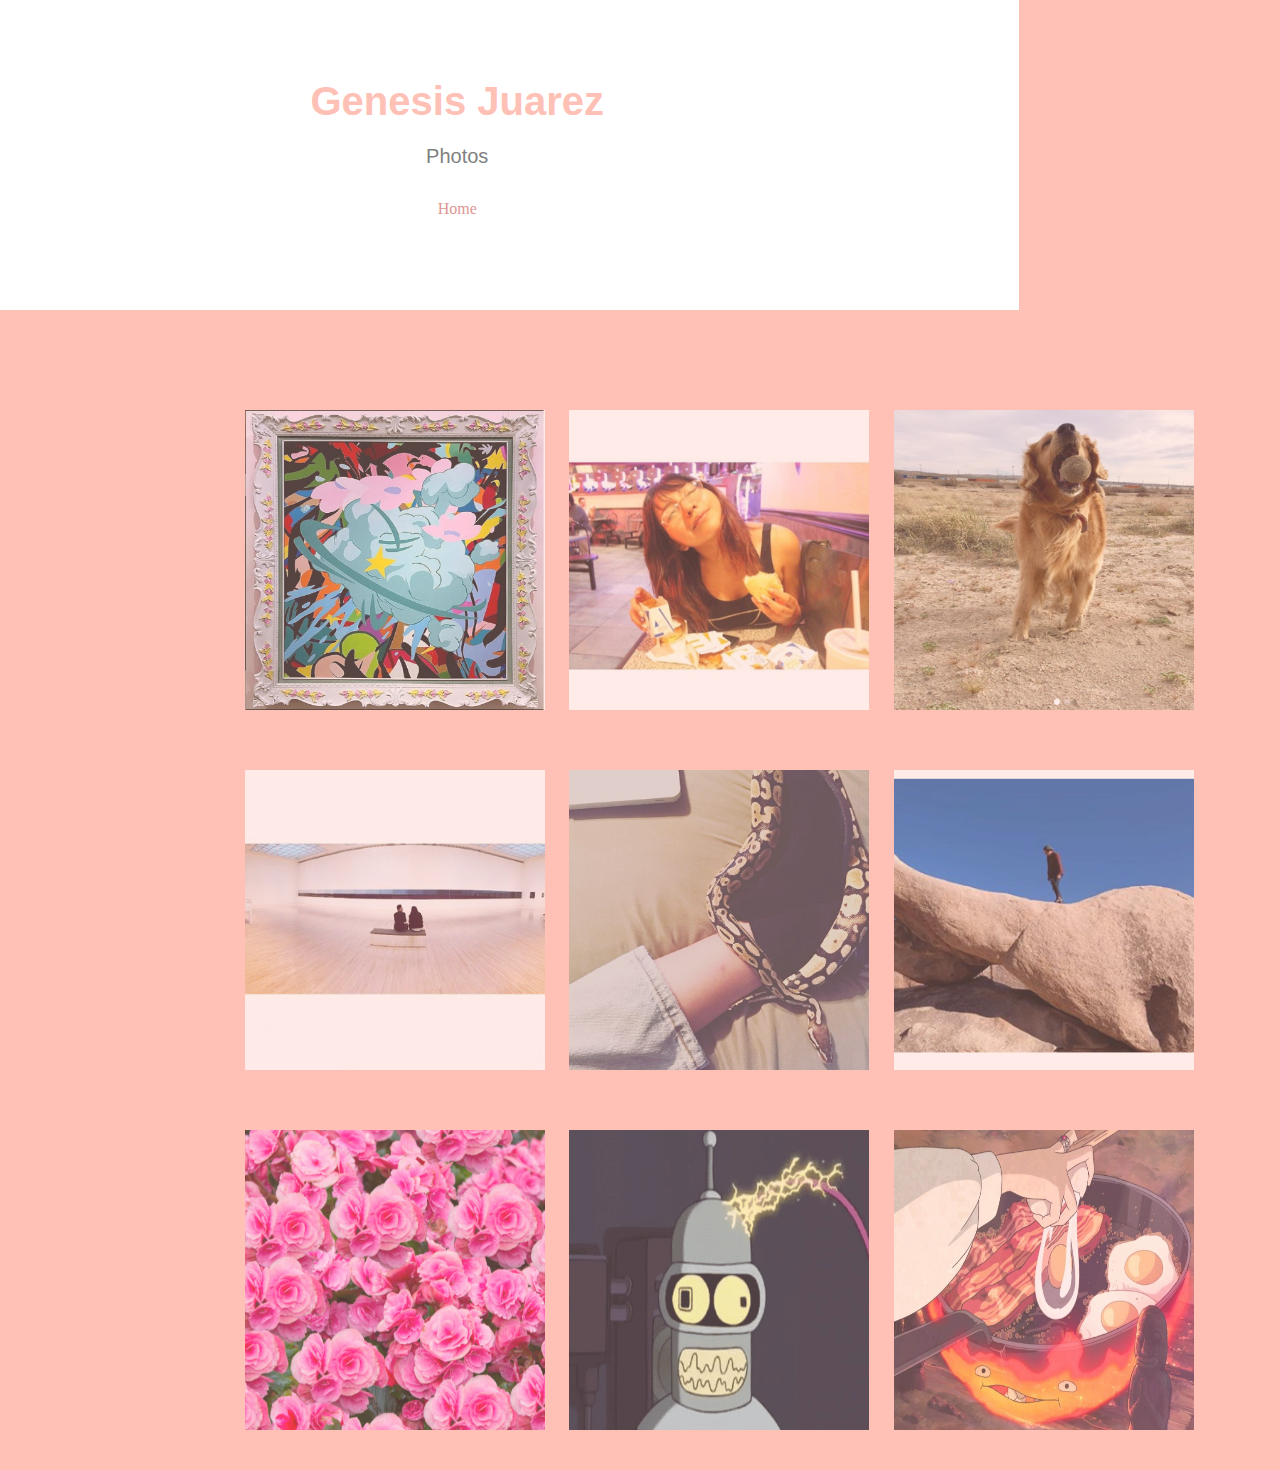
==== Portfolio.html @ 42b9bd75 "Update Portfolio.html" ====
<!DOCTYPE html>
<html>
<head>
	<title></title>
	<link rel="stylesheet" type="text/css" href="css/style.css">
</head>

<body>
<div class="artall">
	<div class="headerIm">
  		<h1 id="headercen" class="genesisname"> Genesis Juarez</h1>
  		<p id="headercen" class="other"> Photos </p>
  		<a id="headercen" class="butt1" href="index.html"> Home</a>
	</div>

	<div id="pictures">
			<div class="row">
				<div class="item"> <img src="down1.PNG" height="300px" width="300px"> </div>
				<div class="item"> <img src="assets/img/_2.PNG" height="300px" width="300px"> </div>
				<div class="item"> <img src="assets/img/_3.PNG" height="300px" width="300px"> </div>
			</div>
			<div class="row">
				<div class="item"> <img src="assets/img/_4.PNG" height="300px" width="300px"> </div>
				<div class="item"> <img src="assets/img/_5.PNG" height="300px" width="300px"> </div>
				<div class="item"> <img src="assets/img/_6.PNG" height="300px" width="300px"> </div>
			</div>
			<div class="row">
				<div class="item">  <img src="assets/img/_7.PNG" height="300px" width="300px"> </div>
				<div class="item">  <img src="assets/img/_8.PNG" height="300px" width="300px"> </div>
				<div class="item">  <img src="assets/img/_9.PNG" height="300px" width="300px"> </div>
			</div>
		</div>
	</div>
</div>
</body>
</html>
---- css/style.css ----
/* Main Page */

html, body {
	height:100%;
	width: 100%;
	background:#FFC0B5;
	font-family: Helvetica, sans-serif;
	line-height: 1.8em;
    margin: 0px;
    padding: 0px;
}


.genesisname {
	color: #FFC0B5;
	font-size: 30pt;

}


#headercen{
	position: relative;
	left:1%;
}

#name {
	font-size:100px;
	font-weight:bold;
	position: relative;
	top:0px;
	left: 70px;
}

.other {
	position: static;
	color:black;
	margin-left: 0px;
	font-size: 20px;
	color:grey;
}

#container-1 {
	background-color:#FFFFFF;
	color:#E09494;
	margin:0;
	height: 300px;
}

#container-2 {
	height: 500px;
	background-color:#FFC5C5;
	display: flex;
	justify-content: center;
}

.ubuttons {
	display: flex;
	flex-direction: row;
	justify-content: center;
	position: relative;
	top:60px;
	left: -2%;
}
.ibutton {
	width:250px;
	height: 250px;
	background-color: white;
	color:#FFC0B5;
	border-radius: 50%;
	font-size: 24px;
	margin:25px;
	border:0px;
	padding: 15px;
}

.otti1{
	position: relative;
	left:-360px;
}
.otti3 {
	position: relative;
	left:360px;
}


.button {
	width: 250px;
	height: 250px;
	background-color:#FFFFFF;
	color:pink;
	border: 2px;
	padding: 15px  32px;
	font-size: 26px;
	border-radius: 50%;
	position: relative;
	left: 400px;
	top: 75px;
	padding: 25px;
	margin:30px;
	cursor: pointer;
}



a {
	text-decoration: none;
	color:#E09494;

}


#flower {
	height: 600px;
	width: 100px;
	position: absolute;
	bottom: 30%;
	left: 15%;
}

#flower2 {
	height: 600px;
	width: 100px;
	position: absolute;
	bottom: 30%;
	right: 15%;
}






/* Face 2 */







/* Face 3 */
.all {
	background-color:#FFC5C5;
}


.item {
	height: 120px;
	width: 120px;
	margin: 10px;
	margin-top: 10px;
	margin: 30px;
}



.row {
	width: 100%;
	height: 120px;
	margin: 0px;
	padding: 120px;
	position: relative;
	left: 50px;
}

.item {
	position: relative;
	left:65px;
	top:-30px;
	background-color:#FFC0B5;
	display: inline-block;
	opacity: 0.7;
	height:300px;
	width: 300px;
	margin: 10px;
	margin-top: 10px;
}

}


.item {

	margin: 10px;
	margin-top: 10px;
}



.item:hover {
	opacity: 1;
	transform: scale(1.2);
	border-radius: 50%;
	transition-duration: 1s;
}



.artall {
	max-width: 1024px;
}

.butt1 {
	font-size: 12pt;
	font-color: pink;
	font-family: helvetica sans-serif;
	font-style: thin;
}

.header {
  width: 100%;
  height: 270px;
  padding: 60px;
  text-align: center;
  background: white;
  color: pink;
  font-size: 26px;
  position: relative;
  margin-left: -125px;
}


/* EDUCATION */ 

#all {
	height: 900px;
}

.headerEd {
  width: 100%;
  height: 190px;
  padding: 60px;
  text-align: center;
  background: white;
  color: pink;
  font-size: 26px;
  position: relative;
  margin-left: -125px;
}

#container-4 {
	max-width: 800px;
	height:400px;
}

#cal {
	position: relative;
	left: 34%;
}



#container-5 {
	position: relative;
	bottom: 400px;
	max-width: 800px;
}

#home {
	position: relative;
	bottom: 500px;
}

.sbutt {
	width: 200px;
	height: 200px;
	background-color:#FFFFFF;
	color:pink;
	border: 2px;
	padding: 15px  32px;
	font-size: 26px;
	border-radius: 50%;
	padding: 25px;
	margin:30px;
	cursor: pointer;
	position: relative;
	bottom: 940px;
	left: 400px;
}







.headerIm {
  width: 100%;
  height: 190px;
  padding: 60px;
  text-align: center;
  background: white;
  color: pink;
  font-size: 26px;
  position: relative;
  margin-left: -125px;
}




/* Meet Me */

 .meImg {
 	position: relative;
 	left: 170px;
 	bottom: 300px
 }


#button {
	border-radius: 50%;
	height: 50px;
	width: 50px;
}


#Meet {
	color:black;
	font-size: 80pt;
	position: relative;
	left: 65pt;
	top: 15pt;
}

#me {
	color: black;
	font-size: 80pt;
	position: relative;
	left: 160pt;
	top: -390px;

}


.burger {
	height: 15px;
	width: 15px;
	position: relative;
	top: -280px;
	left: 340px;
}

.burger {
    animation-name: bounce;
    animation-duration: 0.5s;
    animation-delay: 0s;
    animation-iteration-count: infinite;
    animation-direction: alternate;
    animation-timing-function: cubic-bezier(0.42, 0, 0.7, 0.5);

}

@keyframes bounce {  
    from{transform: translateY(-200px)}
    to{transform: translateY(30px)}
 }


 #gen1 {
 	border-radius: 50%; 
 	position: relative;
 	left: 250px;
 }

  #gen2 {
 	border-radius: 50%;
 	position: relative;
 	left: -55px;
 }


  #gen3 {
 	border-radius: 50%;
 	position: relative;
 	left: -350px;
 	
 }

  #gen4 {
 	border-radius: 50%;
 	position: relative;
 	left: -650px;

 }

.juarez {
	height: 270px;
	width: 270px;
}


.row2 {
	width: 100%;
	height: 120px;
	margin: 0px;
	padding: 120px;
	position: relative;
	left: 230px;
	top: -830px;
}

 .juarez {
	position: relative;
	margin: 10px;
	background-color: #FFC0B5;
	display: inline-block;
	opacity: 0.8;
	overflow: hidden;
}




.juarez:hover {
	opacity: 1;
	transform: scale(1.2);
	border-radius: 50%;
	transition-duration: 1s;
}
 

#juarez {
    animation-name: move;
    animation-duration: 2.7s;
    animation-delay: 0s;
    animation-iteration-count: infinite;
    animation-direction: alternate;
    animation-timing-function: cubic-bezier(0.42, 0, 0.7, 0.9);

}

@keyframes move {  
    from{transform: translateX(0px)}
    to{transform: translateX(-630px)}
 }


 #juar {
    animation-name: movee;
    animation-duration: 2.7s;
    animation-delay: 0s;
    animation-iteration-count: infinite;
    animation-direction: alternate;
    animation-timing-function: cubic-bezier(0.42, 0, 0.7, 0.9);

}

@keyframes movee {  
    from{transform: translateX(0px)}
    to{transform: translateX(630px)}
 }

.ibutt {
	width:1200px;
	height:60px;
	background-color: #FFF;
	color: #E09494;
	font-size: 26px;
	position: relative;
	left:0px;
	top:50px;
	cursor:pointer;
	border: 0px;

}

.buten1 {
	width: 700px;
	height:60px;
	background-color:#FFFFFF;
	color:#E09494;
	font-size: 26px;
	position: relative;
	left:818px;
	top:-690px;
	cursor: pointer;
	border: 0px;

}

#juare {
	opacity: 0.9;
}



.row4 {
	display: flex;
	flex-direction: row;
	justify-content: space-between;

} 

.col3 {
	position: relative;
	left: 210px;
	margin-left: 25px;

}

#pp {
	width: 400px;
	height: 300px;
	font-family: helvetica;
	font-size: 15pt;
	color: #5F5C5C;
	margin: 35px;
	padding: 35px;
	text-align: center;
	border-color:white;
	position: relative;
	top: -620px;
	border: 4pt dashed;
	border-color: white;
	background-position: relative;
}

#dogg {
	width: 400px;
	height: 300px;
	font-family: helvetica;
	font-size: 15pt;
	color: #5F5C5C;
	margin: 35px;
	padding: 35px;
	text-align: center;
	border-color:white;
	position: relative;
	top: -620px;
	border: 4pt dashed;
	border-color: white;
	background-position: relative;

}


#movie {
	width: 400px;
	height: 300px;
	font-family: helvetica;
	font-size: 15pt;
	color: #5F5C5C;
	margin: 35px;
	padding: 35px;
	text-align: center;
	border-color:white;
	position: relative;
	top: -620px;
	border:4pt dashed;
	border-color: white;
	background-position: relative;

}


.box {
	position: relative;
	top: -40px;
}



.lol {
	height: 5px;
	width: 5px;
	position: relative;
	top: -320px;
	left: 630px;
}

.lol {
    animation-name: bog;
    animation-duration: 0.9s;
    animation-delay: 0s;
    animation-iteration-count: infinite;
    animation-direction: alternate;
    animation-timing-function: cubic-bezier(0.42, 0, 0.7, 0.5);

}



 .sul {
	height: 5px;
	width: 5px;
	position: relative;
	top: -480px;
	left: 630px;
}

.sul {
    animation-name: dog;
    animation-duration: 0.9s;
    animation-delay: 0s;
    animation-iteration-count: infinite;
    animation-direction: alternate;
    animation-timing-function: cubic-bezier(0.42, 0, 0.7, 0.9);

}

@keyframes dog {  
    from{transform: rotate(0deg)}
    to{transform: rotate(0deg)}
 }

 .char {
	height: 50px;
	width: 50px;
	position: relative;
	top: -390px;
	left: 740px;
}

.char {
    animation-name: fog;
    animation-duration: 0.9s;
    animation-delay: 0s;
    animation-iteration-count: infinite;
    animation-direction: alternate;
    animation-timing-function: cubic-bezier(0.42, 0, 0.7, 0.5);

}

 .calc {
	height: 5px;
	width: 5px;
	position: relative;
	top: -470px;
	left: 970px;
}

.calc {
    animation-name: spa;
    animation-duration:2s;
    animation-delay: 0s;
    animation-iteration-count: infinite;
    animation-direction: alternate;
    animation-timing-function: cubic-bezier(0.42, 0, 0.7, 1.5);

}

.seal {
	display: flex; 
	justify-content:space-around;
	margin: 15px;
	padding: 100px;
	width: 600px;
	background-color:#FFC0B5;
	position: relative;
	left:300px;
	opacity: 0.8;
}

.seal:hover {
	opacity: 1;
	cursor: pointer;

}




#first {
	background-color: white;
	height:800px;

}
#second {
	background-color:#FFC0B5;
	height: 800px;
}

h2 {
	font-family: helvetica;
	font-size: 29pt;
	position: relative;
	top:55px;
	left:25px;
}
.sss {
	color:pink;
	font-style: bold;
	font-family: arial;
	color: grey;
	display: flex;
	justify-content: center;
}

.ccc {
	color:white;
	font-style: bold;
	font-family: arial;
	color: grey;
	display: flex;
	justify-content: center;
}

#S1, #S2 {
	font-family: arial serif;
	font-size: 18pt;
	text-align: center;
	color: grey;
	display: flex;
	justify-content: center;
	position: relative;
	top:-340px;
}



#S2 {
	font-family:arial serif;
	font-size: 18t;
	text-align: center;
	color:grey;
	display: flex;
	justify-content: center;
}

.palms {
	position: relative;
	top:343px;
}
.Road {
	position: relative;
	left:500px;
	top:370px;
}


#cal {
	position: relative;
	left: 250px;
	bottom: -211px;

}


.seal2 {
	position: relative;
	left:500px;
	top:-220px;
	text-align: center;

}

.learnmore {
	font-family: arial;
	font-size: 15pt;
	color:grey;

}
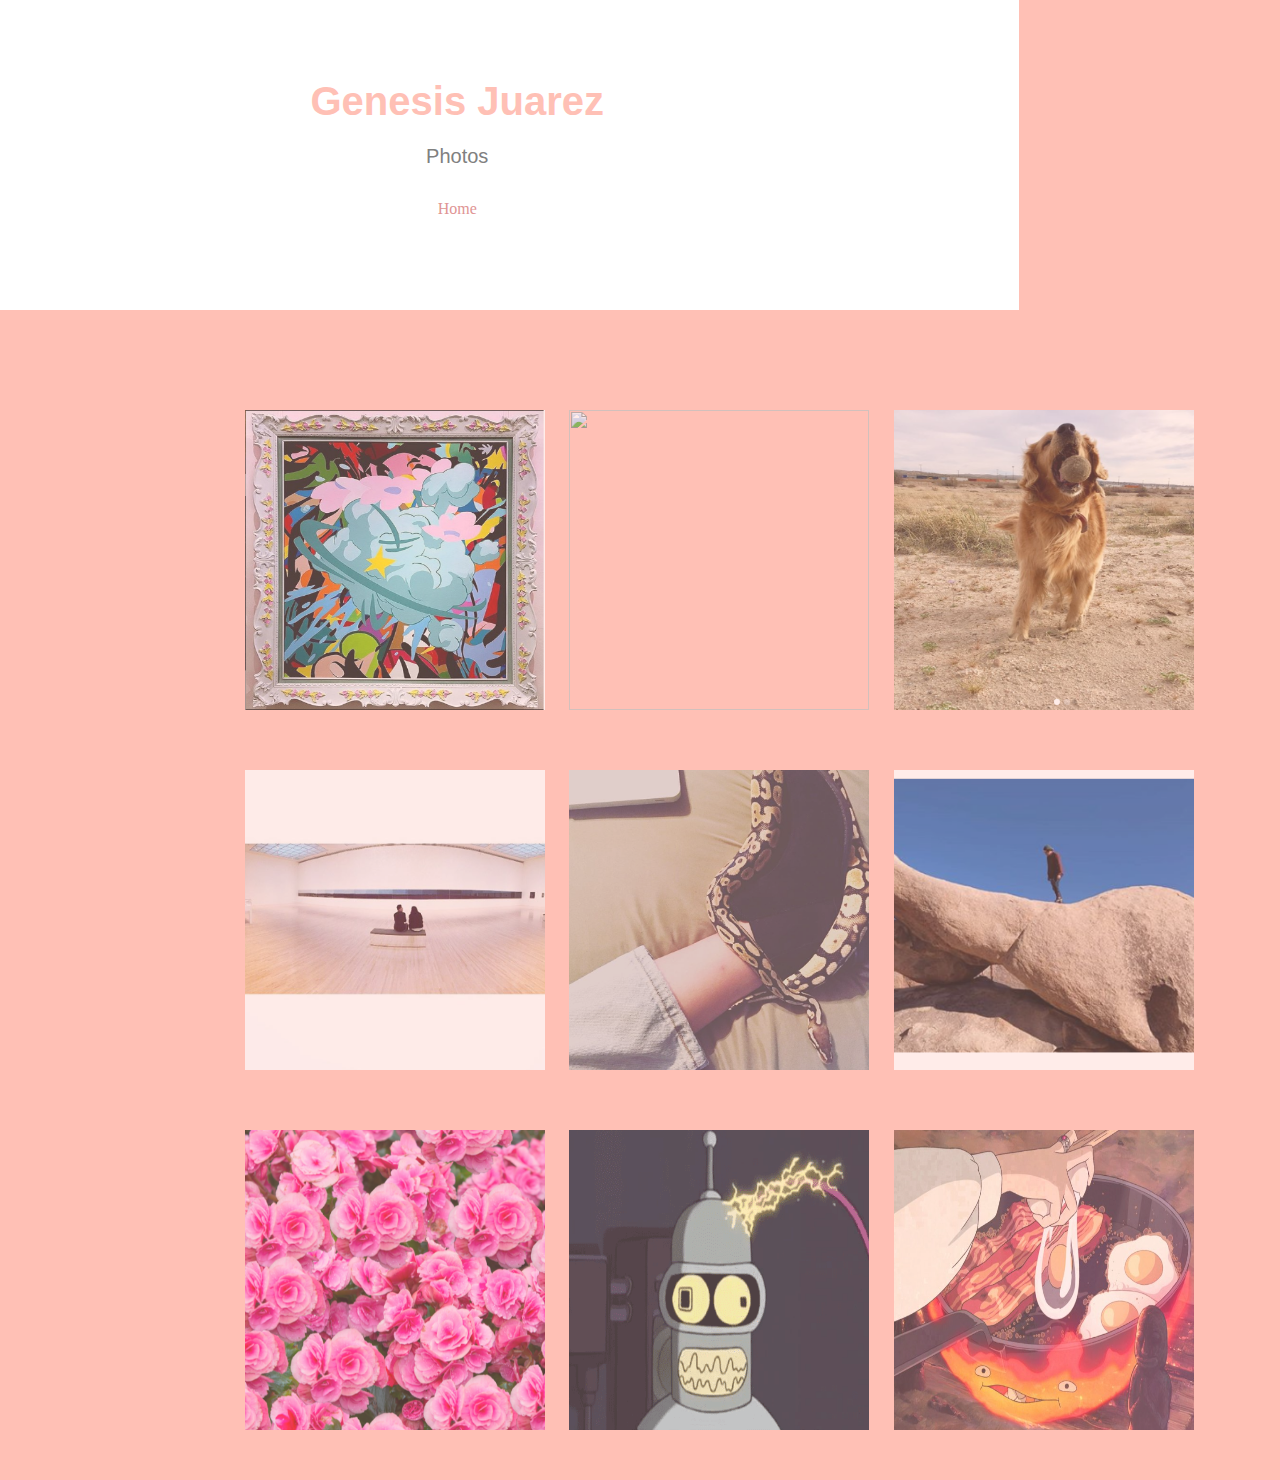
==== commit 29a2c1b5: "Update Portfolio.html" ====
--- a/Portfolio.html
+++ b/Portfolio.html
@@ -16,7 +16,7 @@
 	<div id="pictures">
 			<div class="row">
 				<div class="item"> <img src="down1.PNG" height="300px" width="300px"> </div>
-				<div class="item"> <img src="assets/img/_2.PNG" height="300px" width="300px"> </div>
+				<div class="item"> <img src="assets/img/_22.PNG" height="300px" width="300px"> </div>
 				<div class="item"> <img src="assets/img/_3.PNG" height="300px" width="300px"> </div>
 			</div>
 			<div class="row">
--- a/css/style.css
+++ b/css/style.css
@@ -174,6 +174,7 @@
 	width: 300px;
 	margin: 10px;
 	margin-top: 10px;
+	overflow: hidden;
 }
 
 }
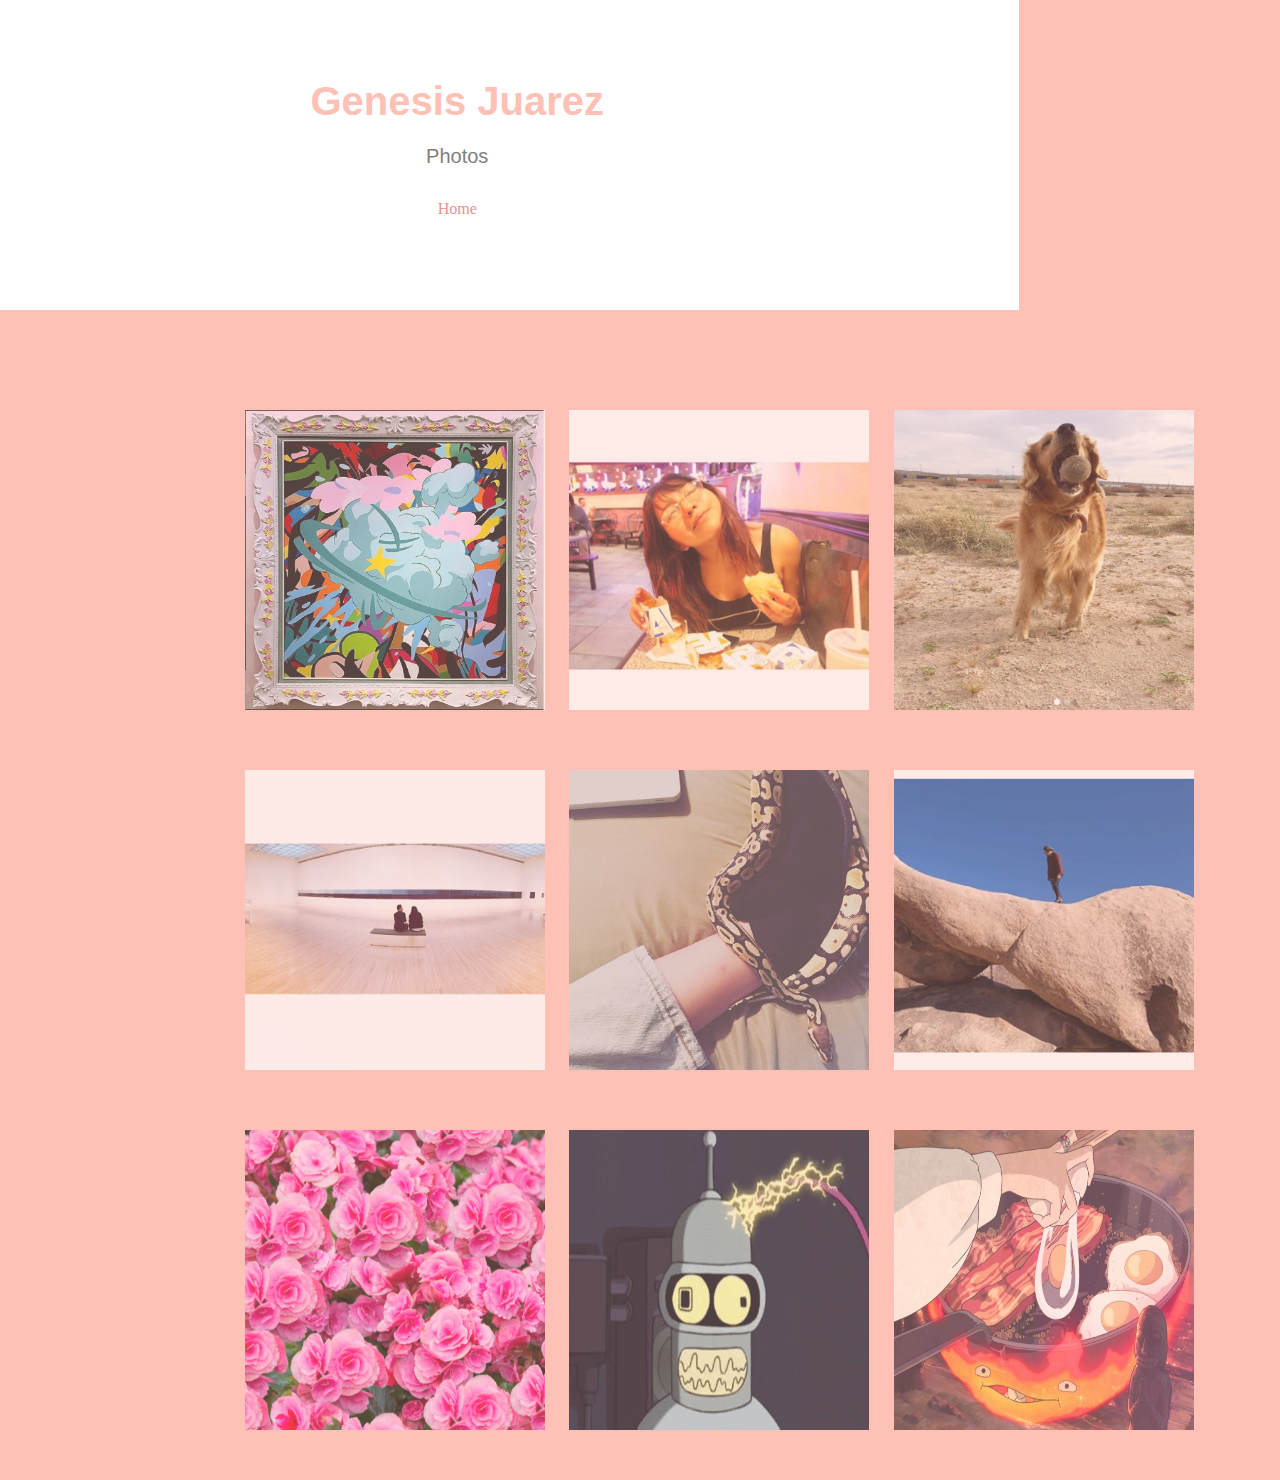
==== commit 15457f6c: "Update Portfolio.html" ====
--- a/Portfolio.html
+++ b/Portfolio.html
@@ -16,7 +16,7 @@
 	<div id="pictures">
 			<div class="row">
 				<div class="item"> <img src="down1.PNG" height="300px" width="300px"> </div>
-				<div class="item"> <img src="assets/img/_22.PNG" height="300px" width="300px"> </div>
+				<div class="item"> <img src="_22.PNG" height="300px" width="300px"> </div>
 				<div class="item"> <img src="assets/img/_3.PNG" height="300px" width="300px"> </div>
 			</div>
 			<div class="row">
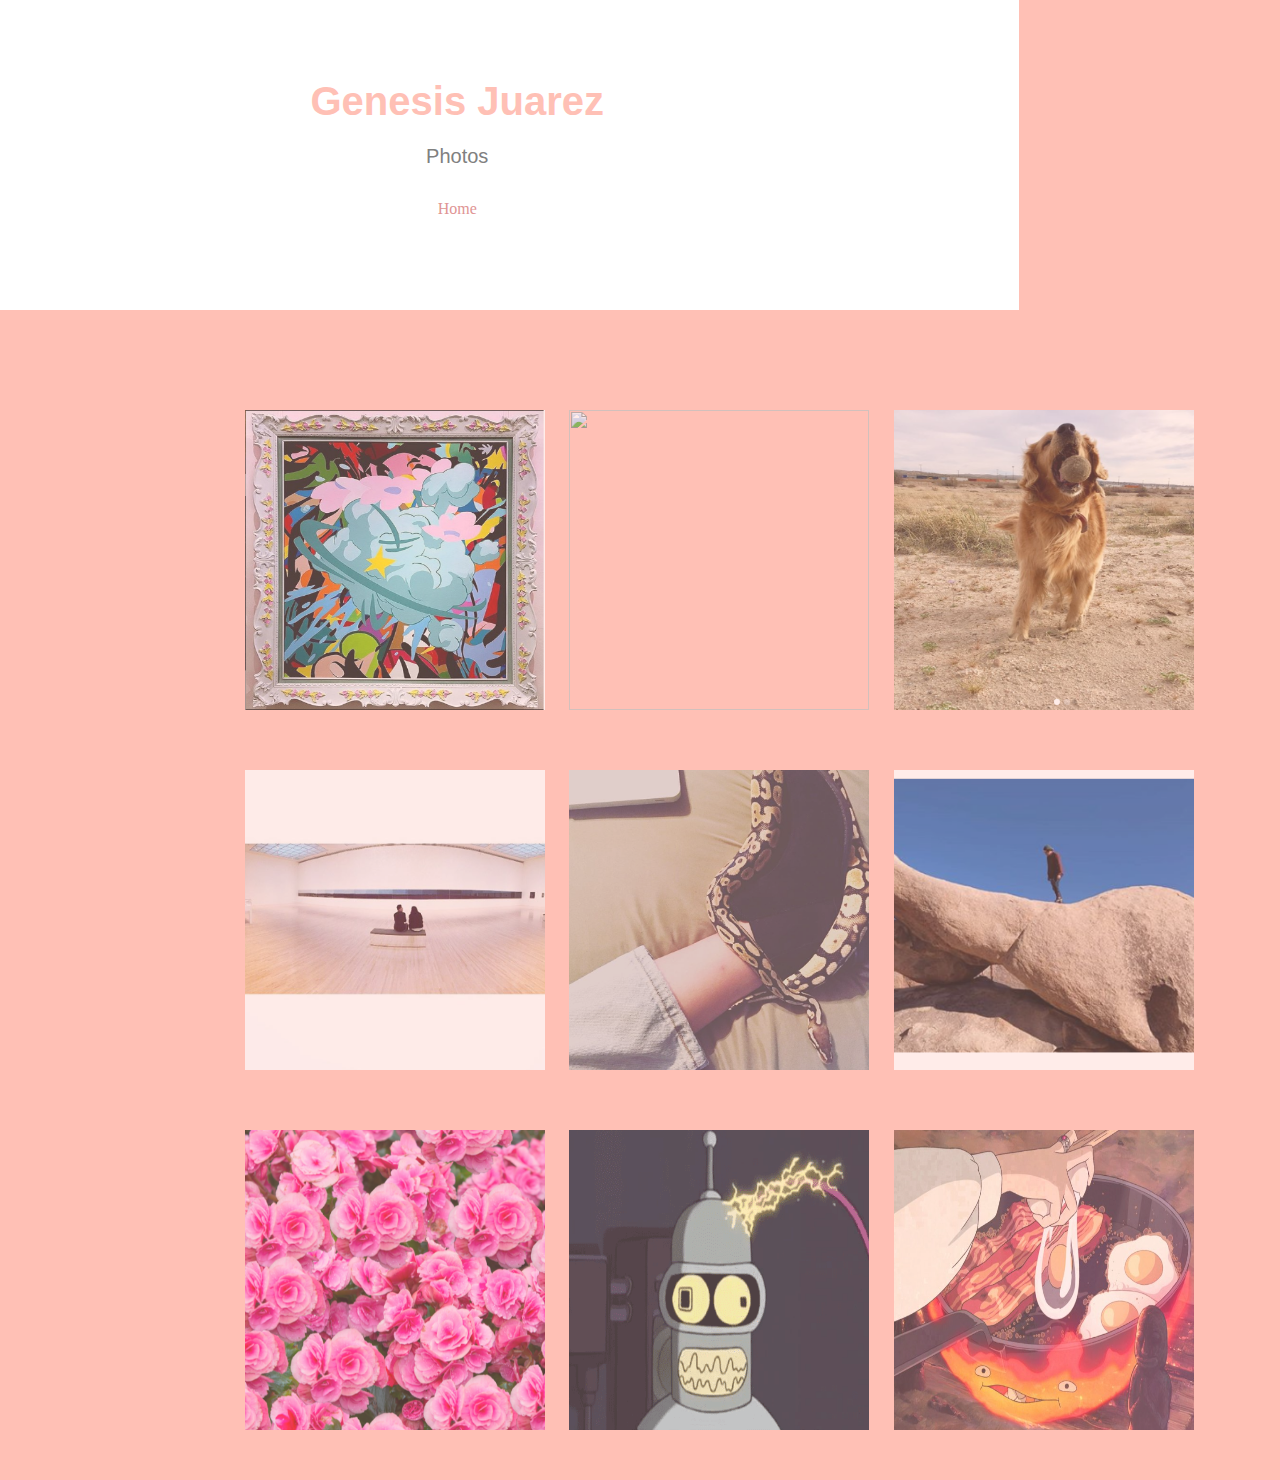
==== commit 3fdc0e53: "Update Portfolio.html" ====
--- a/Portfolio.html
+++ b/Portfolio.html
@@ -16,7 +16,7 @@
 	<div id="pictures">
 			<div class="row">
 				<div class="item"> <img src="down1.PNG" height="300px" width="300px"> </div>
-				<div class="item"> <img src="_22.PNG" height="300px" width="300px"> </div>
+				<div class="item"> <img src="down2" height="300px" width="300px"> </div>
 				<div class="item"> <img src="assets/img/_3.PNG" height="300px" width="300px"> </div>
 			</div>
 			<div class="row">
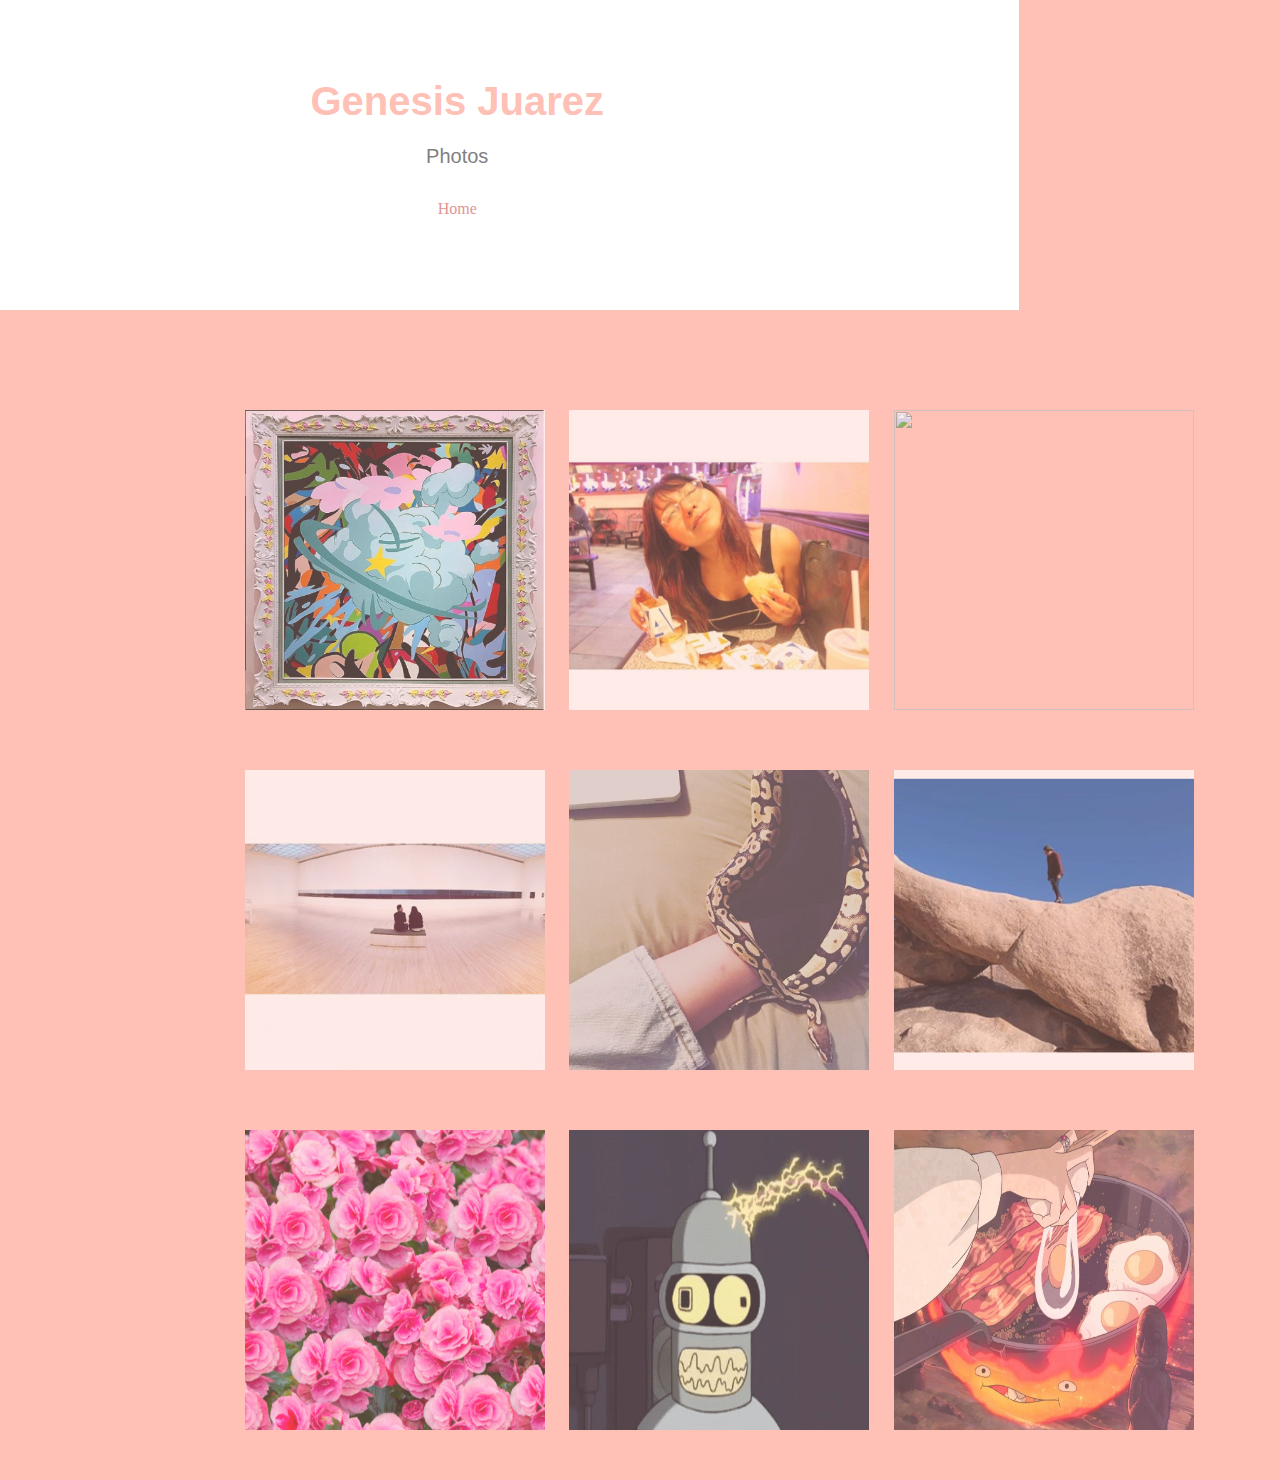
==== commit a35906bf: "Update Portfolio.html" ====
--- a/Portfolio.html
+++ b/Portfolio.html
@@ -16,8 +16,8 @@
 	<div id="pictures">
 			<div class="row">
 				<div class="item"> <img src="down1.PNG" height="300px" width="300px"> </div>
-				<div class="item"> <img src="down2" height="300px" width="300px"> </div>
-				<div class="item"> <img src="assets/img/_3.PNG" height="300px" width="300px"> </div>
+				<div class="item"> <img src="down2.PNG" height="300px" width="300px"> </div>
+				<div class="item"> <img src="down3.PNG" height="300px" width="300px"> </div>
 			</div>
 			<div class="row">
 				<div class="item"> <img src="assets/img/_4.PNG" height="300px" width="300px"> </div>
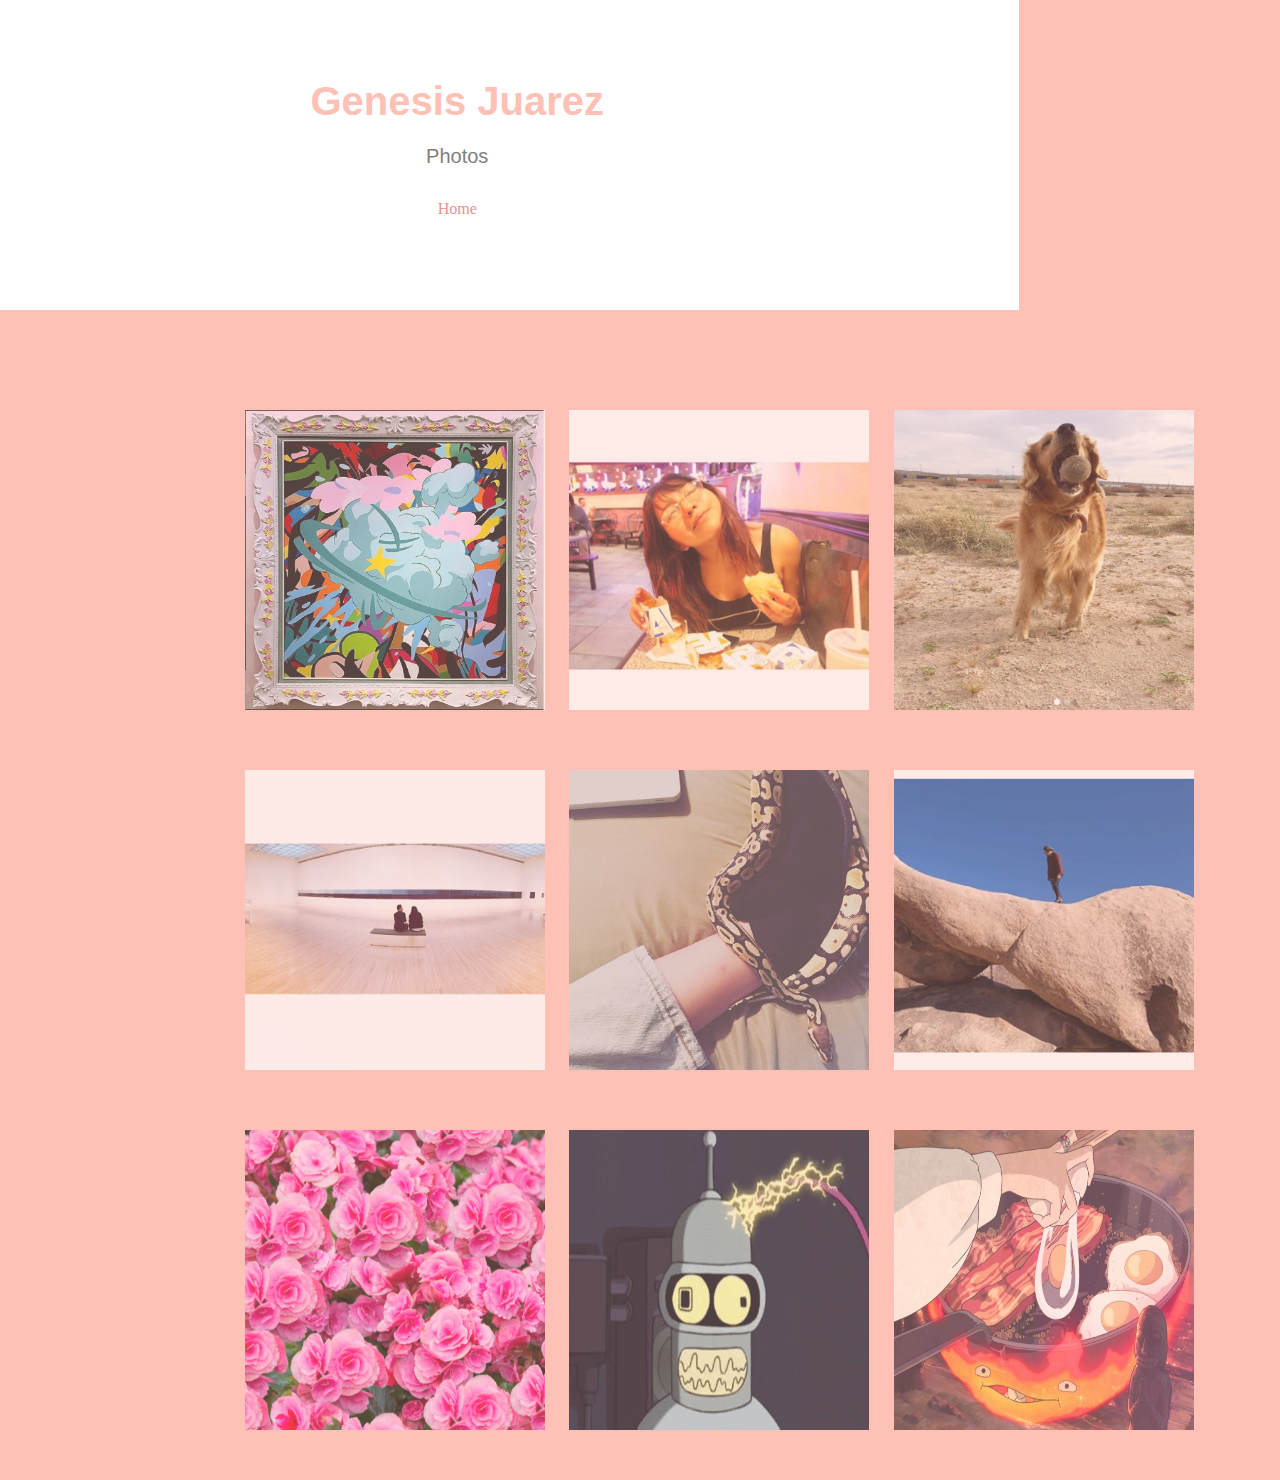
==== commit 346517e8: "Update Portfolio.html" ====
--- a/Portfolio.html
+++ b/Portfolio.html
@@ -20,7 +20,7 @@
 				<div class="item"> <img src="down3.PNG" height="300px" width="300px"> </div>
 			</div>
 			<div class="row">
-				<div class="item"> <img src="assets/img/_4.PNG" height="300px" width="300px"> </div>
+				<div class="item"> <img src="down4.PNG" height="300px" width="300px"> </div>
 				<div class="item"> <img src="assets/img/_5.PNG" height="300px" width="300px"> </div>
 				<div class="item"> <img src="assets/img/_6.PNG" height="300px" width="300px"> </div>
 			</div>
